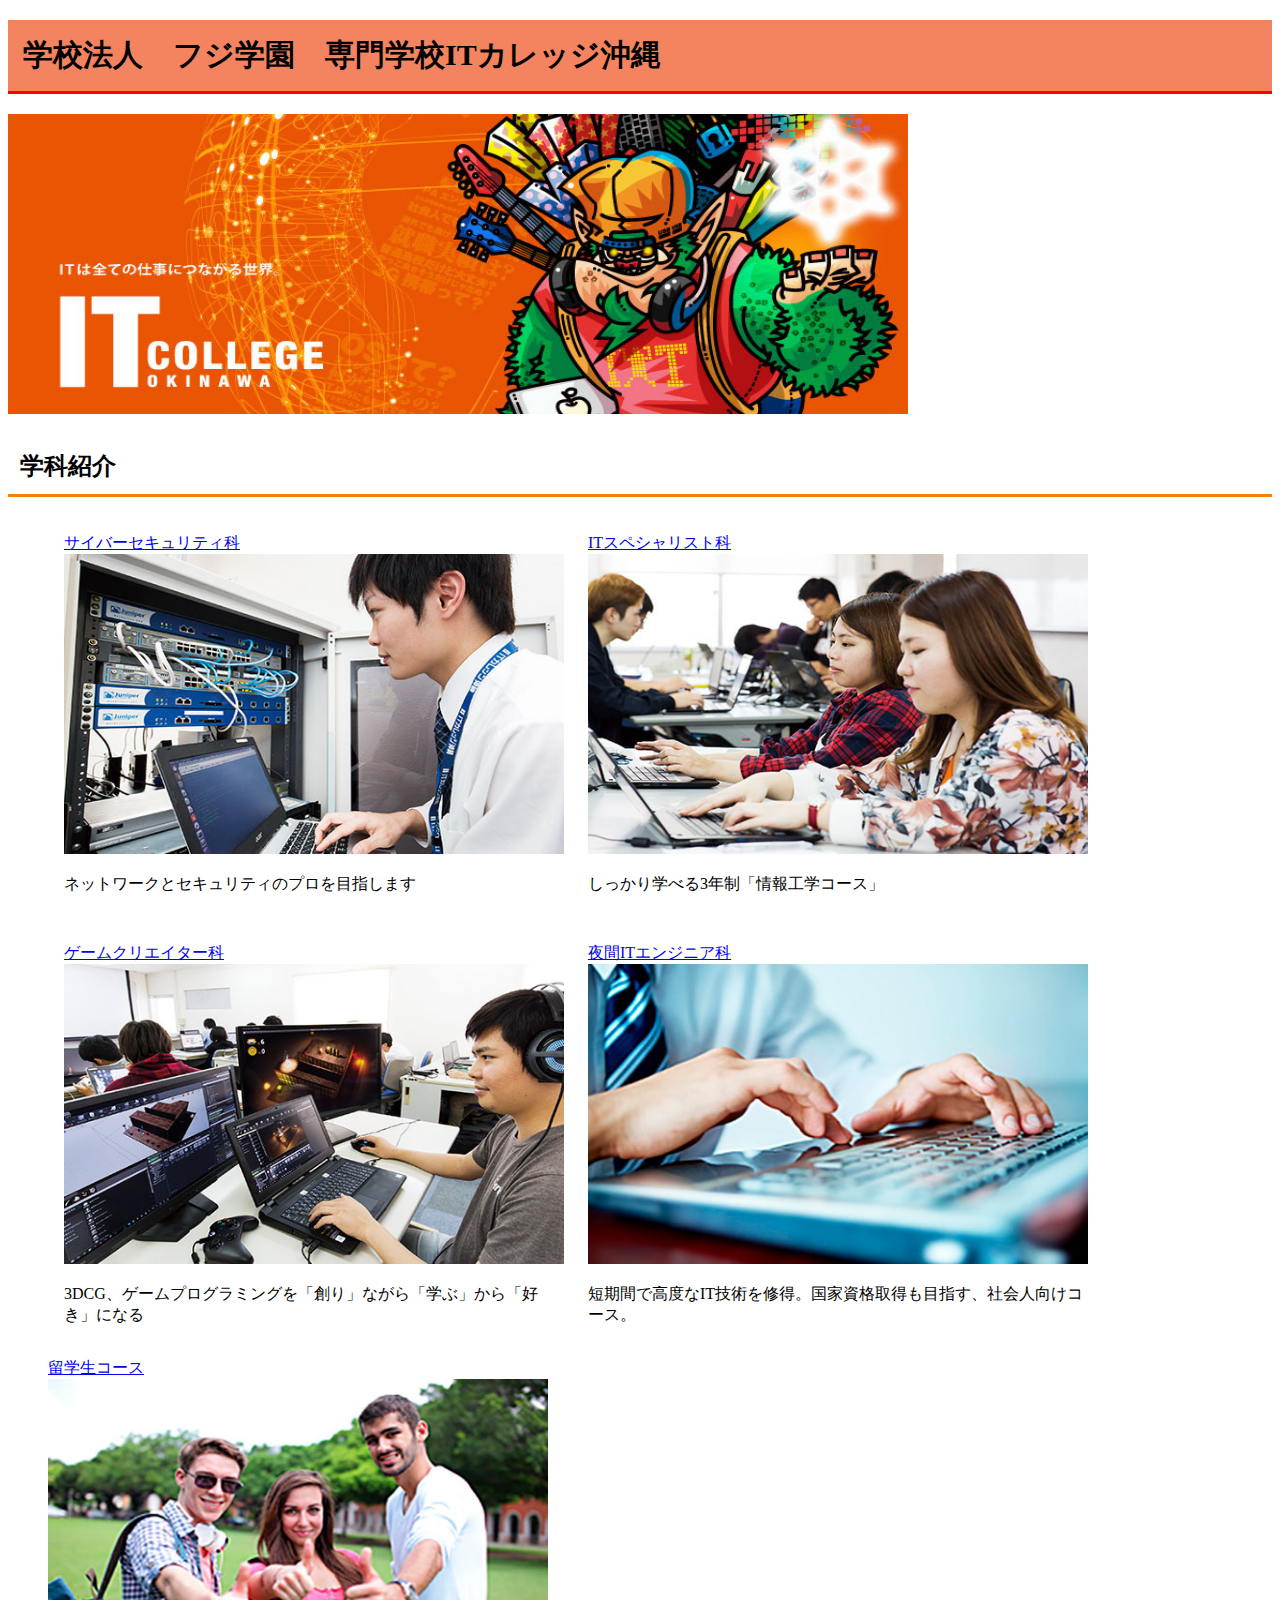
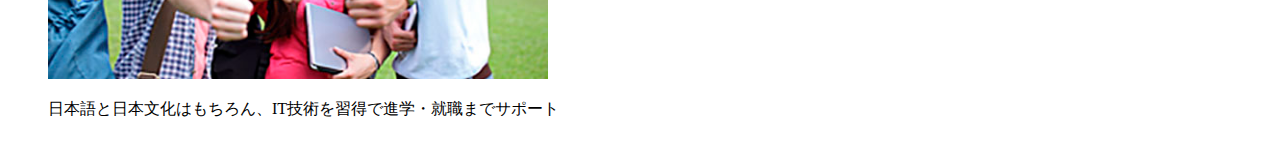
==== index.html @ d47dd83b "完成" ====
<!DOCTYPE html>
<html lang="ja">
<head>
<meta charset="utf-8">
<meta name-"descirption"content="WebExtentionの課題">
<link rel="stylesheet" href="style.css">
<title>ITカレッジ沖縄</title>
</head>
<body>
<h1>学校法人　フジ学園　専門学校ITカレッジ沖縄</h1>
<img src="画像　課題用/top.jpg" width="900" height="300" alt="トップページ">
<section>
<h2 class="sub-style">学科紹介</h2>
<ul class="ul">
	<div class="joudan">
	<div class="cyber">
	<a href="cyber-security.html">
	<li>サイバーセキュリティ科</li>
	<img src="画像　課題用/サイバー.jpg" width="500" height="300" alt="サイバー">
	</a>
	<p>ネットワークとセキュリティのプロを目指します</p>
	</div>

	<div class="IT">
	<a href="it-specialist.html">
	<li>ITスペシャリスト科</li>
	<img src="画像　課題用/ITスペシャリスト.jpg" width="500" height="300" alt-"ITスペシャリスト">
	</a>
	<p>しっかり学べる3年制「情報工学コース」</p>
	</div>
	</div>
	
	<div class="gedan">
	<div class="game">
	<a href="https://www.it-college.ac.jp/depts/game-creator/">
	<li>ゲームクリエイター科</li>
	<img src="画像　課題用/ゲーム.jpg" width="500" height="300" alt="ゲームクリエイター科">
	</a>
	<p>3DCG、ゲームプログラミングを「創り」ながら「学ぶ」から「好き」になる</p>
	</div>
	<div class="night">
	<a href="https://www.it-college.ac.jp/depts/night-it/">
	<li>夜間ITエンジニア科</li>
	<img src="画像　課題用/夜間ITエンジニア.jpg" width="500" height="300" alt"夜間IT">
	</a>
	<p>短期間で高度なIT技術を修得。国家資格取得も目指す、社会人向けコース。</p>
	</div>
	
	<div class="foreigner">
	<a href="https://www.it-college.ac.jp/depts/ja/">
	<li>留学生コース</li>
	<img src="画像　課題用/留学生.jpg" width="500" height="300" alt"留学生コース">
	</a>
	<p>日本語と日本文化はもちろん、IT技術を習得で進学・就職までサポート</p>
	</div>
	</div>
---- style.css ----
@charset "utf-8";
h1 {
	font-size: 30px;
	padding: 0.5em;
	color: #010101;
	background: rgb(243, 132, 95);
	border-bottom: solid 3px #FF0000;
	text-align: left;
}

.ul {
	list-style-type: none;
}
.sub-style {
	padding : 0.5em;

}
.joudan {
	overflow: hidden;
}
.cyber{
	float: left;
    margin: 8px 0 8px 8px;
    padding: 8px;
    width: 500px;
}
.IT {
	float: left;
    margin: 8px 0 8px 8px;
    padding: 8px;
    width: 500px;
}
.gedan {
	clear: both;
	overflow: hidden;
}
.game {
	float: left;
    margin: 8px 0 8px 8px;
    padding: 8px;
    width: 500px; 
}                
.night {
	float: left;
    margin: 8px 0 8px 8px;
    padding: 8px;
    width: 500px;
}                                              
.foreigner {
	clear: both;
}
a:hover img {
	border: 1px solid #ccc;
}
a:active img {
	opacity: 0.5;
 }
h2 {
	border-bottom: solid 3px rgb(252, 124, 5)
}
/*ここからサイバーIT共通*/

th {
	font-size: 20px;
	padding: 0px;
}
td {
	font-size: 18px;	
}

.gaiyou {
	background-color: white;
}
.list {
	overflow: hidden;
}
.list1 {
	float: left;
	margin: 8px 100px 8px 8px;
	padding: 8px;
}
/*ここからサイバーセキュリティ科*/

.cyber_12 {
	clear: both;
	overflow: hidden;
}
.cyber_1 {
	float: left;
	margin: 8px 0 8px 8px;
	border: 1px solid rgb(65, 143, 231);
    padding: 8px;
    width: 500px;
}
.cyber_2 {
	float: left;
    margin: 8px 0 8px 8px;
    padding: 8px;
    width: 500px;
}

#cybertable {
	background-color: rgb(80, 162, 240);
}

/*ここからITスペシャリスト*/


#ittable {
	background-color: rgb(48, 48, 185);
}
.itgaiyou {
	font-size: 15px;
}
.it_12 {
	clear: both;
	overflow: hidden;
}
.it_1 {
	float: left;
	margin: 8px 0 8px 8px;
	border: 1px solid rgb(35, 12, 241);
    padding: 8px;
    width: 500px;
}
.it_2 {
	float: left;
    margin: 8px 0 8px 8px;
    padding: 8px;
	width: 500px;
}
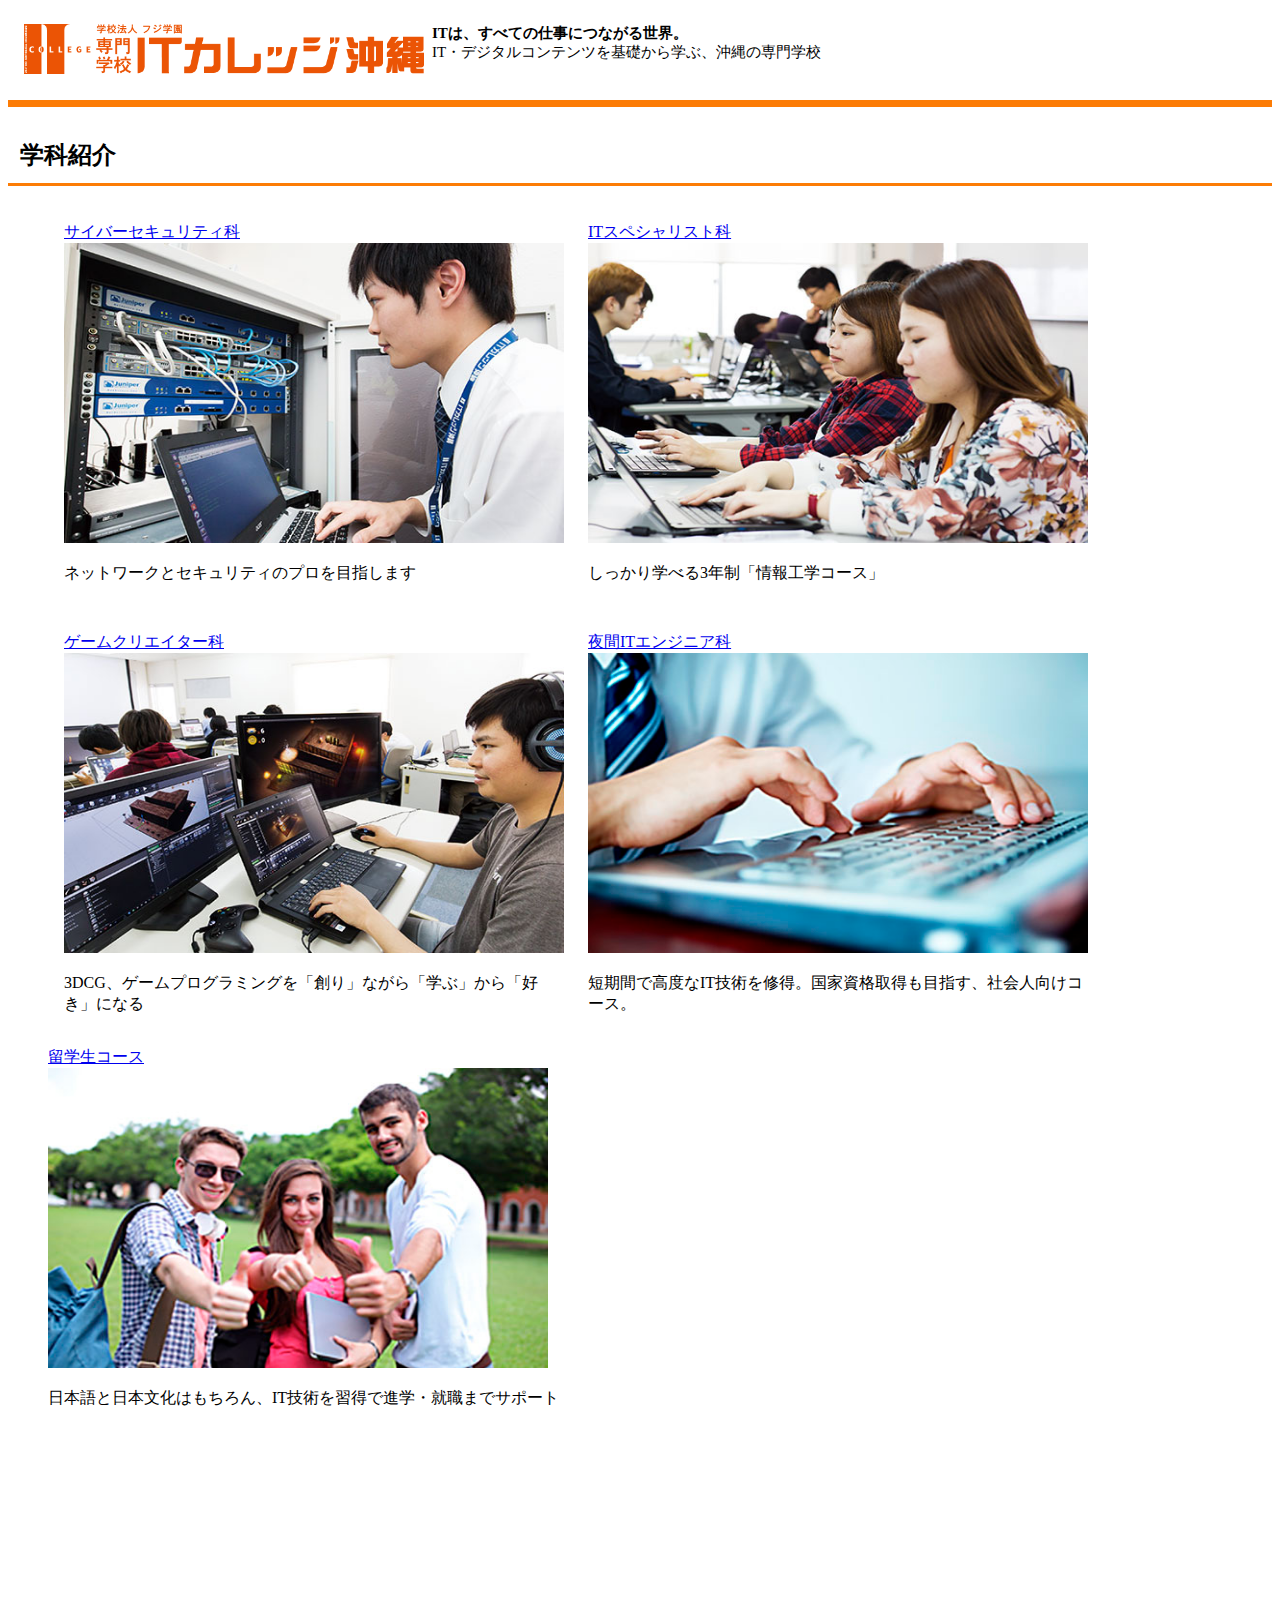
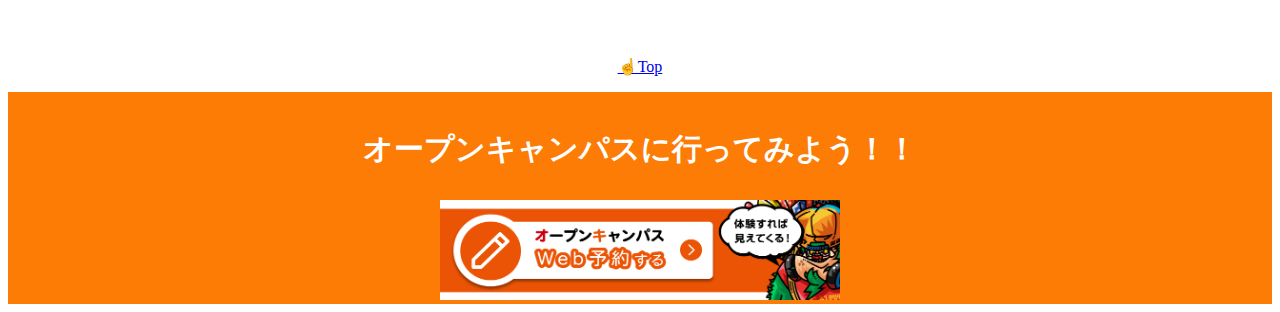
==== commit 639c61ca: "追加修正" ====
--- a/index.html
+++ b/index.html
@@ -2,13 +2,18 @@
 <html lang="ja">
 <head>
 <meta charset="utf-8">
-<meta name-"descirption"content="WebExtentionの課題">
+<meta name-"descirption" content="WebExtentionの課題">
 <link rel="stylesheet" href="style.css">
-<title>ITカレッジ沖縄</title>
+<title>ITカレッジ沖縄</title> 
 </head>
 <body>
-<h1>学校法人　フジ学園　専門学校ITカレッジ沖縄</h1>
-<img src="画像　課題用/top.jpg" width="900" height="300" alt="トップページ">
+<div class="toppege">
+<div class="logo">
+<img class="tytle" src="kadai/logo.png" width="400" height="50" alt="logo">
+</div>
+<p class="subtytle"><strong>ITは、すべての仕事につながる世界。</strong>
+	<br>IT・デジタルコンテンツを基礎から学ぶ、沖縄の専門学校</p>
+</div>
 <section>
 <h2 class="sub-style">学科紹介</h2>
 <ul class="ul">
@@ -16,7 +21,7 @@
 	<div class="cyber">
 	<a href="cyber-security.html">
 	<li>サイバーセキュリティ科</li>
-	<img src="画像　課題用/サイバー.jpg" width="500" height="300" alt="サイバー">
+	<img src="kadai/cyber.jpg" width="500" height="300" alt="cyber">
 	</a>
 	<p>ネットワークとセキュリティのプロを目指します</p>
 	</div>
@@ -24,7 +29,7 @@
 	<div class="IT">
 	<a href="it-specialist.html">
 	<li>ITスペシャリスト科</li>
-	<img src="画像　課題用/ITスペシャリスト.jpg" width="500" height="300" alt-"ITスペシャリスト">
+	<img src="kadai/it.jpg" width="500" height="300" alt="itspesilist">
 	</a>
 	<p>しっかり学べる3年制「情報工学コース」</p>
 	</div>
@@ -34,14 +39,14 @@
 	<div class="game">
 	<a href="https://www.it-college.ac.jp/depts/game-creator/">
 	<li>ゲームクリエイター科</li>
-	<img src="画像　課題用/ゲーム.jpg" width="500" height="300" alt="ゲームクリエイター科">
+	<img src="kadai/game.jpg" width="500" height="300" alt="game">
 	</a>
 	<p>3DCG、ゲームプログラミングを「創り」ながら「学ぶ」から「好き」になる</p>
 	</div>
 	<div class="night">
 	<a href="https://www.it-college.ac.jp/depts/night-it/">
 	<li>夜間ITエンジニア科</li>
-	<img src="画像　課題用/夜間ITエンジニア.jpg" width="500" height="300" alt"夜間IT">
+	<img src="kadai/night.jpg" width="500" height="300" alt="night">
 	</a>
 	<p>短期間で高度なIT技術を修得。国家資格取得も目指す、社会人向けコース。</p>
 	</div>
@@ -49,8 +54,18 @@
 	<div class="foreigner">
 	<a href="https://www.it-college.ac.jp/depts/ja/">
 	<li>留学生コース</li>
-	<img src="画像　課題用/留学生.jpg" width="500" height="300" alt"留学生コース">
+	<img src="kadai/gaizin.jpg" width="500" height="300" alt="gaizin">
 	</a>
 	<p>日本語と日本文化はもちろん、IT技術を習得で進学・就職までサポート</p>
 	</div>
 	</div>
+</ul>
+</section>
+<p align="center"><a href="#tytle">☝Top</a></p>
+<div class="open">
+
+<p class="open1"><font color="#FFF"><b>オープンキャンパスに行ってみよう！！</b></font></p>
+<a href="https://www.it-college.ac.jp/open-campus/registration/">
+<img src="kadai/open.png" width="400" height="100" alt="open">
+</a>
+</div>--- a/style.css
+++ b/style.css
@@ -1,13 +1,28 @@
 @charset "utf-8";
-h1 {
-	font-size: 30px;
-	padding: 0.5em;
-	color: #010101;
-	background: rgb(243, 132, 95);
-	border-bottom: solid 3px #FF0000;
-	text-align: left;
+
+/*タイトル*/
+.logo {
+	clear: both;
 }
-
+.toppege {
+	overflow: hidden;
+	border-bottom: solid 7px rgb(252, 124, 5)
+}
+.tytle {
+	float: left;
+	margin: 8px 0 8px 8px;
+	padding: 8px;
+}
+.subtytle {
+	font-size: 15px;
+	margin: 8px 0 30px 8px;
+    padding: 8px;
+}
+/*トップページ*/
+section {
+	padding-bottom: 200px;
+	border-bottom: 7px rgb(218, 53, 53);
+}
 .ul {
 	list-style-type: none;
 }
@@ -48,6 +63,7 @@
 }                                              
 .foreigner {
 	clear: both;
+
 }
 a:hover img {
 	border: 1px solid #ccc;
@@ -58,6 +74,16 @@
 h2 {
 	border-bottom: solid 3px rgb(252, 124, 5)
 }
+.open {
+	border-top: solid 7px rgb(252, 124, 5);
+	background-color: rgb(252, 124, 5);
+	text-align : center;
+	padding: 0px
+}
+.open1 {
+	font-size: 30px;	
+}
+
 /*ここからサイバーIT共通*/
 
 th {
@@ -101,6 +127,7 @@
 
 #cybertable {
 	background-color: rgb(80, 162, 240);
+	margin-top: 20px ;
 }
 
 /*ここからITスペシャリスト*/
@@ -108,6 +135,7 @@
 
 #ittable {
 	background-color: rgb(48, 48, 185);
+	margin-top: 20px ;
 }
 .itgaiyou {
 	font-size: 15px;
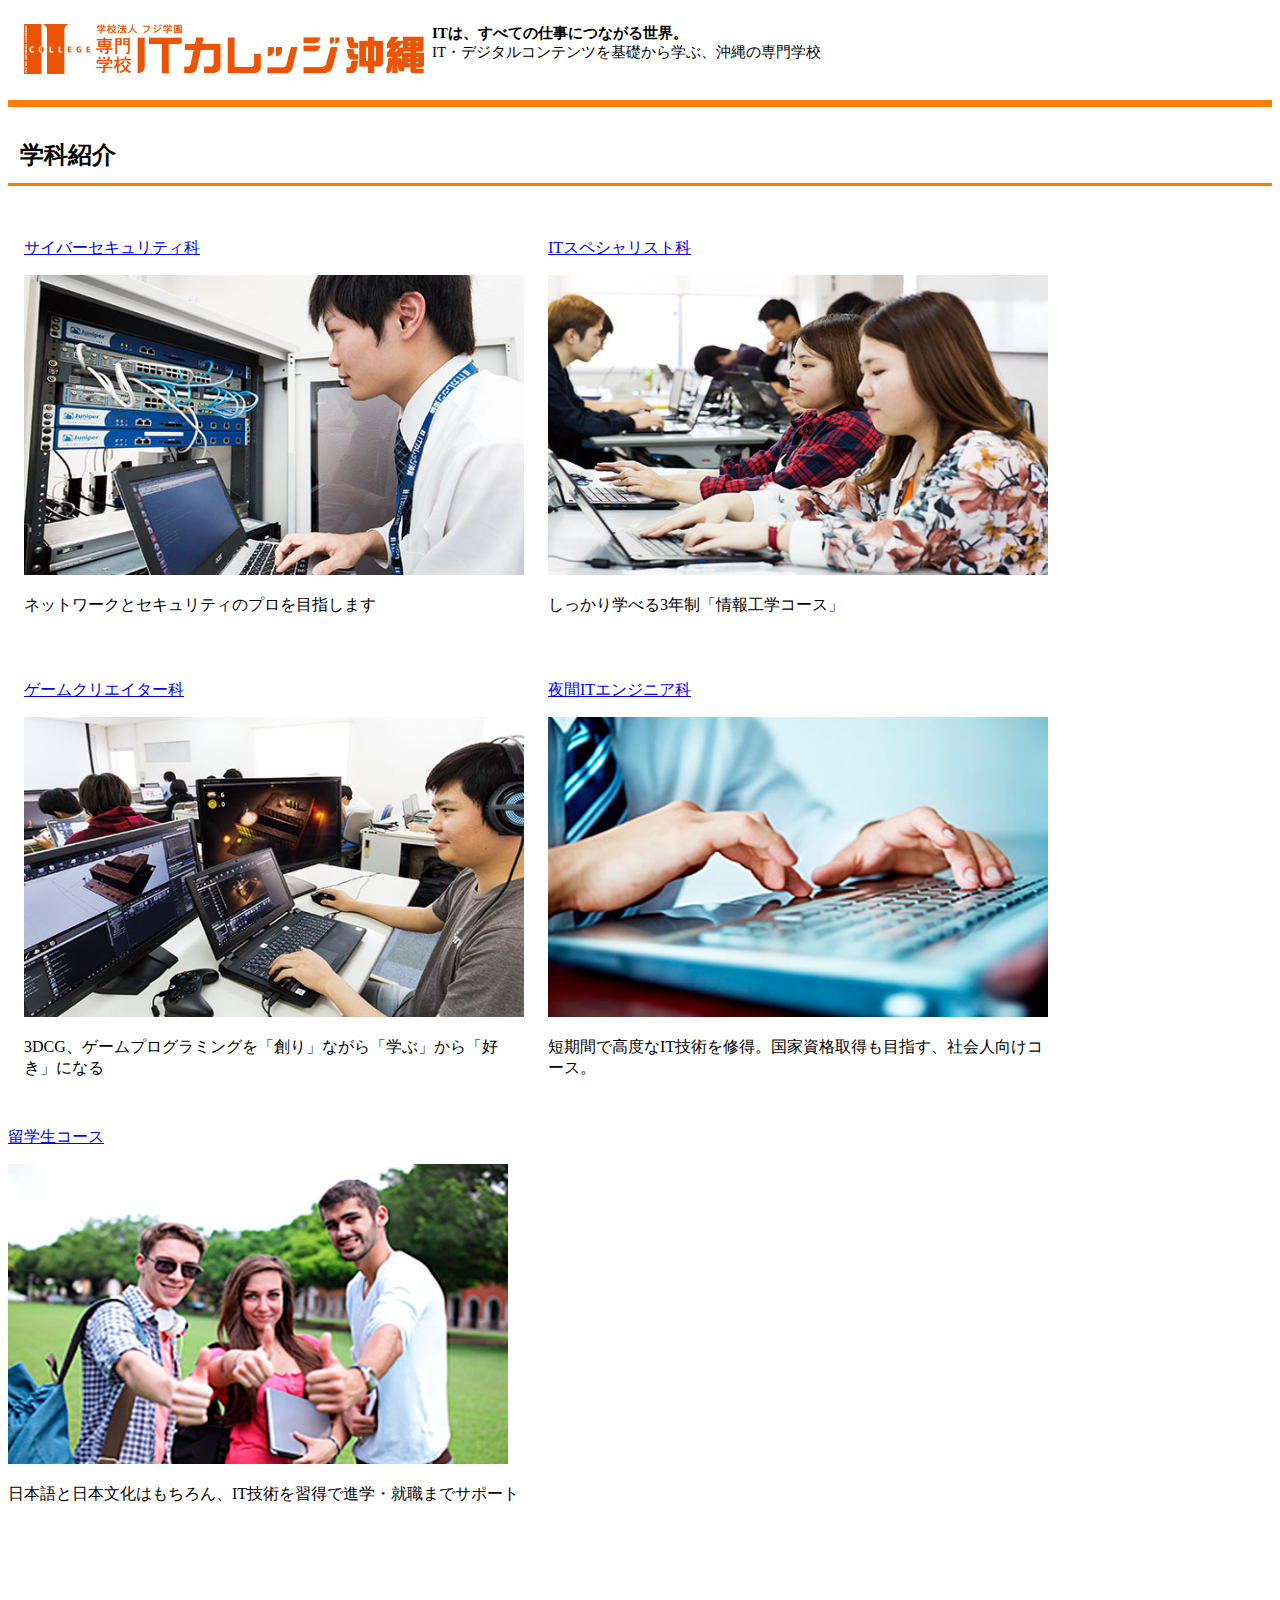
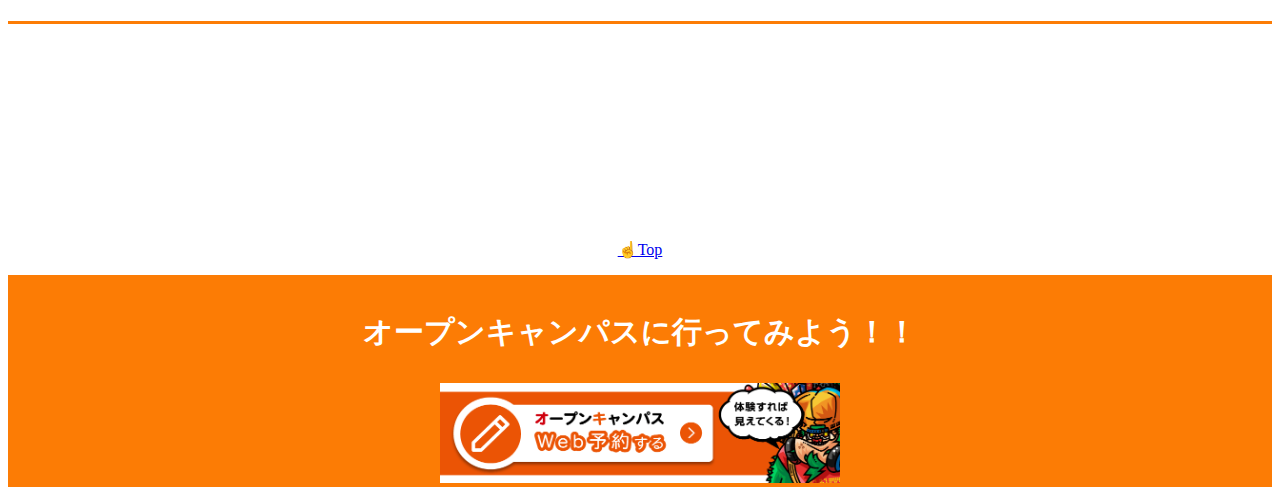
==== commit dc5109ec: "完成" ====
--- a/index.html
+++ b/index.html
@@ -2,7 +2,7 @@
 <html lang="ja">
 <head>
 <meta charset="utf-8">
-<meta name-"descirption" content="WebExtentionの課題">
+<meta name="descirption" content="WebExtentionの課題">
 <link rel="stylesheet" href="style.css">
 <title>ITカレッジ沖縄</title> 
 </head>
@@ -16,11 +16,11 @@
 </div>
 <section>
 <h2 class="sub-style">学科紹介</h2>
-<ul class="ul">
-	<div class="joudan">
+<div class="naiyou">
+<div class="joudan">
 	<div class="cyber">
 	<a href="cyber-security.html">
-	<li>サイバーセキュリティ科</li>
+	<p>サイバーセキュリティ科</p>
 	<img src="kadai/cyber.jpg" width="500" height="300" alt="cyber">
 	</a>
 	<p>ネットワークとセキュリティのプロを目指します</p>
@@ -28,44 +28,51 @@
 
 	<div class="IT">
 	<a href="it-specialist.html">
-	<li>ITスペシャリスト科</li>
+	<p>ITスペシャリスト科</p>
 	<img src="kadai/it.jpg" width="500" height="300" alt="itspesilist">
 	</a>
 	<p>しっかり学べる3年制「情報工学コース」</p>
 	</div>
 	</div>
 	
-	<div class="gedan">
+<div class="gedan">
 	<div class="game">
 	<a href="https://www.it-college.ac.jp/depts/game-creator/">
-	<li>ゲームクリエイター科</li>
+	<p>ゲームクリエイター科</p>
 	<img src="kadai/game.jpg" width="500" height="300" alt="game">
 	</a>
 	<p>3DCG、ゲームプログラミングを「創り」ながら「学ぶ」から「好き」になる</p>
 	</div>
+
+
 	<div class="night">
 	<a href="https://www.it-college.ac.jp/depts/night-it/">
-	<li>夜間ITエンジニア科</li>
+	<p>夜間ITエンジニア科</p>
 	<img src="kadai/night.jpg" width="500" height="300" alt="night">
 	</a>
 	<p>短期間で高度なIT技術を修得。国家資格取得も目指す、社会人向けコース。</p>
 	</div>
-	
+</div>	
+
+
 	<div class="foreigner">
 	<a href="https://www.it-college.ac.jp/depts/ja/">
-	<li>留学生コース</li>
+	<p>留学生コース</p>
 	<img src="kadai/gaizin.jpg" width="500" height="300" alt="gaizin">
 	</a>
 	<p>日本語と日本文化はもちろん、IT技術を習得で進学・就職までサポート</p>
 	</div>
-	</div>
-</ul>
+</div>
+
+
 </section>
-<p align="center"><a href="#tytle">☝Top</a></p>
+<p class="kattop"><a href="#tytle">☝Top</a></p>
 <div class="open">
 
-<p class="open1"><font color="#FFF"><b>オープンキャンパスに行ってみよう！！</b></font></p>
+<p class="open1">オープンキャンパスに行ってみよう！！</p>
 <a href="https://www.it-college.ac.jp/open-campus/registration/">
 <img src="kadai/open.png" width="400" height="100" alt="open">
 </a>
-</div>+</div>
+</body>
+</html>
--- a/style.css
+++ b/style.css
@@ -81,11 +81,25 @@
 	padding: 0px
 }
 .open1 {
-	font-size: 30px;	
+	font-size: 30px;
+	font-weight: bolder;
+	color: #FFF;	
 }
-
+.kattop {
+	text-align: center;
+}
+.naiyou {
+	padding-bottom: 100px;
+	border-bottom: solid 3px rgb(252, 124, 5);
+}
 /*ここからサイバーIT共通*/
-
+.last {
+	border-top:solid 3px rgb(252, 124, 5);
+	border-bottom: solid 3px rgb(252, 124, 5);
+}
+.lastlist1 {
+	font-size: 20px;
+}
 th {
 	font-size: 20px;
 	padding: 0px;
@@ -104,12 +118,19 @@
 	float: left;
 	margin: 8px 100px 8px 8px;
 	padding: 8px;
+
+}
+.tableright {
+	padding-left: 30px;
 }
 /*ここからサイバーセキュリティ科*/
-
+.tabletop {
+	text-align: left;
+}
 .cyber_12 {
 	clear: both;
 	overflow: hidden;
+	padding: 30px;
 }
 .cyber_1 {
 	float: left;
@@ -126,14 +147,26 @@
 }
 
 #cybertable {
+	width: 300px;
+	height: 120px;
 	background-color: rgb(80, 162, 240);
 	margin-top: 20px ;
 }
 
+
+
 /*ここからITスペシャリスト*/
 
-
+.tabletopit {
+	text-align: left;
+	color: #FFF;
+}
+.itcolor {
+	color:#FFF
+}
 #ittable {
+	width: 300px;
+	height: 120px;
 	background-color: rgb(48, 48, 185);
 	margin-top: 20px ;
 }
@@ -143,6 +176,8 @@
 .it_12 {
 	clear: both;
 	overflow: hidden;
+	padding: 30px;
+
 }
 .it_1 {
 	float: left;
@@ -157,3 +192,6 @@
     padding: 8px;
 	width: 500px;
 }
+.itcali {
+	list-style: none;
+}